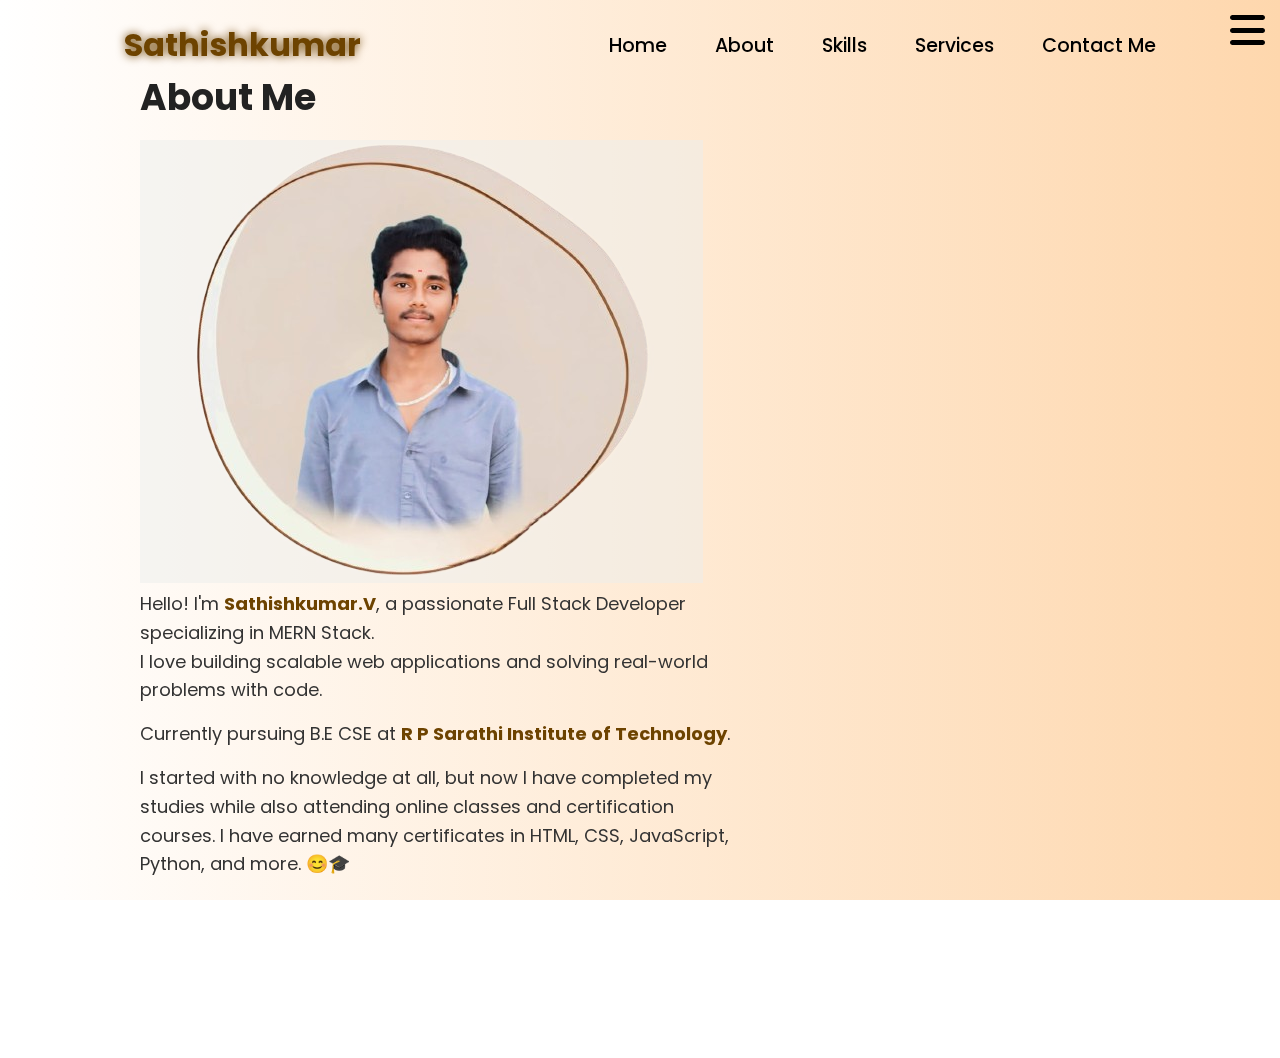
==== about.html @ 6acb1873 "Initial commit" ====
<!DOCTYPE html>
<html lang="en">

<head>
    <meta charset="UTF-8">
    <meta name="viewport" content="width=device-width, initial-scale=1.0">
    <link rel="stylesheet" href="https://cdnjs.cloudflare.com/ajax/libs/font-awesome/6.7.1/css/all.min.css">
    <title>About Me(Sathishkumar.V)</title>
</head>

<style>
    @import url('https://fonts.googleapis.com/css2?family=Poppins:wght@100;200;300;400;500;600&display=swap');

    * {
        padding: 0;
        margin: 0;
        font-family: 'Poppins', sans-serif;
        box-sizing: border-box;
    }

    html {
        overflow-x: hidden;
    }

    body {
        width: 100%;
        height: 100vh;
        overflow-x: hidden;
        overflow-y: auto;
        background: linear-gradient(to right, rgb(255, 255, 255), rgb(254, 215, 173));
    }

    nav {
        width: 100%;
        height: 10vh;
        position:fixed;
        top: 0%;
        left: 0%;
    }


    .nav-container {
        width: 100%;
        height: 100%;
        display: flex;
        justify-content: space-around;
        align-items: center;
    }

    .logo {
        color: black;
        font-size: 2rem;
        font-weight: bolder;
    }

    .logo span {
        color: rgb(109, 67, 0);
        text-shadow: 0 0 10px rgb(109, 67, 0);
    }

    .hamburg {
        cursor: pointer;
        position: absolute;
        right: 15px;
        top: 10px;
        color: black;
        font-size: 2.5rem;
        transition: 0.3s ease-in-out;
    }

    .hamburg:hover {
        color: rgb(109, 67, 0);
    }

    .nav-container .links {
        display: flex;
        gap: 3rem;
        align-items: center;
    }

    .nav-container .links a {
        position: relative;
        font-size: 1.2rem;
        color: black;
        text-decoration: none;
        font-weight: 500;
        transform: 0.3s linear;
    }

    .nav-container .links a::before {
        position: absolute;
        content: "";
        bottom: -3px;
        left: 0;
        width: 0%;
        height: 3px;
        background-color: rgb(109, 67, 0);
        transition: 0.2s linear;
    }

    .nav-container .links a:hover::before {
        width: 100%;
    }


    .nav-container .links a:hover {
        color: rgb(109, 67, 0);
    }


    .cancel {
        color: white;
        display: flex;
        text-decoration: none;
        justify-content: center;
        padding: 15px 0;
        align-items: center;
        transition: 0.2s linear;

    }

    .cancel:hover {
        background-color: rgb(109, 67, 0);
    }


    .dropdown {
        position: absolute;
        top: 0;
        width: 100%;
        height: auto;
        backdrop-filter: brightness(40%) blur(3px);
        box-shadow: 0 0 20px black;
        transform: translateY(-500px);
        transition: transform 0.3s ease-in-out;
    }


    .dropdown .links a {
        color: white;
        display: flex;
        text-decoration: none;
        justify-content: center;
        padding: 15px 0;
        align-items: center;
        transition: 0.2s linear;
    }

    .dropdown .links a:hover {
        background-color: rgb(109, 67, 0);
    }

    section {
        width: 100%;
        min-height: 100vh;
        padding-bottom: 50px;
    }

    .content h1 {
        font-size: clamp(1rem, 2rem + 5vw, 3rem);
    }

    .content h1 span {
        color: rgb(109, 67, 0);
        text-shadow: 0 0 10px rgb(109, 67, 0);
    }

    .content .typewriter {
        font-weight: 600;
        font-size: clamp(1rem, 1rem + 5vw, 2rem);
    }

    @media (max-width: 768px) {
        .about-container {
            flex-direction: column;
            text-align: center;
        }

        .about-image img {
            width: 200px;
        }

        body {
            overflow-y: visible;
        }

        nav .logo {
            position: absolute;
            top: 16px;
            left: 15px;
            font-size: 1.5rem;
        }

        .main-container {
            display: flex;
            flex-direction: column;
        }

        .nav-container .links {
            display: none;
        }

        .hamburg {
            display: block;
        }

        .cancel {
            color: white;
        }
    }
</style>

<body>
    <nav>
        <div class="nav-container">
            <div class="logo" data-aos="zoom-in" data-aos-duration="1000">
                <span>Sathishkumar</span>
            </div>
            <div class="links" id="navLinks">
                <a href="index.html">Home</a>
                <a href="about.html">About</a>
                <a href="skills.html">Skills</a>
                <a href="services.html">Services</a>
                <a href="contact.html">Contact Me</a>
            </div>
            <i class="fa-solid fa-bars hamburg" onclick="toggleMenu()"></i>
        </div>
        <div class="dropdown" id="mobileMenu">
            <div class="links">
                <a href="index.html">Home</a>
                <a href="about.html">About</a>
                <a href="skills.html">Skills</a>
                <a href="services.html">Services</a>
                <a href="contact.html">Contact Me</a>
                <i class="fa-solid fa-xmark cancel" onclick="toggleMenu()"></i>
            </div>
        </div>
    </nav>

    <style>
        .about-section {
            background-color: transparent;
            padding: 50px 0;
            display: flex;
            justify-content: center;
            align-items: center;
            margin-top: 20px;
        }

        .about-container {
            display: flex;
            max-width: 1000px;
            width: 90%;
            align-items: center;
            justify-content: space-between;
            gap: 50px;
        }

        .about-content {
            max-width: 600px;
            color: #333;
        }

        .about-image image {
            width: 300px;
            height: auto;
            border-radius: 10px;
            box-shadow: 5px 5px 15px rgba(0, 0, 0, 0.2);
        }

        .about-content h1 {
            font-size: 36px;
            color: #222;
            margin-bottom: 15px;
        }

        .about-content p {
            font-size: 18px;
            line-height: 1.6;
            margin-bottom: 15px;
        }

        .about-content span {
            color: rgb(109, 67, 0);
            font-weight: bold;
        }

        .btn button {
            width: 40%;
            height: 6vh;
            margin: 30px;
            background-color: rgb(109, 67, 0);
            color: white;
            border: none;
            outline: none;
            font-size: 100%;
            font-weight: 700;
            border-radius: 5px;
            transition: 0.2s linear;
        }

        .btn button:hover {
            scale: 1.1;
            color: rgb(109, 67, 0);
            border: 2px solid rgb(109, 67, 0);
            background-color: transparent;
            font-weight: 700;
            box-shadow: 0 0 40px rgb(109, 67, 0);
        }

        .cancel {
            color: white;
            display: flex;
            text-decoration: none;
            justify-content: center;
            padding: 15px 0;
            align-items: center;
            transition: 0.2s linear;

        }

        .cancel:hover {
            background-color: rgb(109, 67, 0);
        }
    </style>

    <section class="about-section">
        <div class="about-container">
            <div class="about-content">
                <h1>About Me</h1>
                <div class="about-image">
                    <img src="main.png" alt="Sathishkumar Profile">
                </div>
                <p>Hello! I'm <span>Sathishkumar.V</span>, a passionate Full Stack Developer specializing in MERN
                    Stack.<br> I love building scalable web applications and solving real-world problems with code.</p>
                <p>Currently pursuing B.E CSE at <span>R P Sarathi Institute of Technology</span>.</p>
                <p>I started with no knowledge at all, but now I have completed my studies while also attending online
                    classes and certification courses. I have earned many certificates in HTML, CSS, JavaScript, Python,
                    and more. 😊🎓</p>
                <a class="btn" href="Sathishkumar_Resume.pdf"><button>Download Resume</button></a>
            </div>
        </div>
    </section>

    <script>
        function toggleMenu() {
            const navbar = document.getElementById("mobileMenu");
            navbar.style.transform = navbar.style.transform === "translateY(0px)" ? "translateY(-500px)" : "translateY(0px)";
        }
    </script>
</body>

</html>
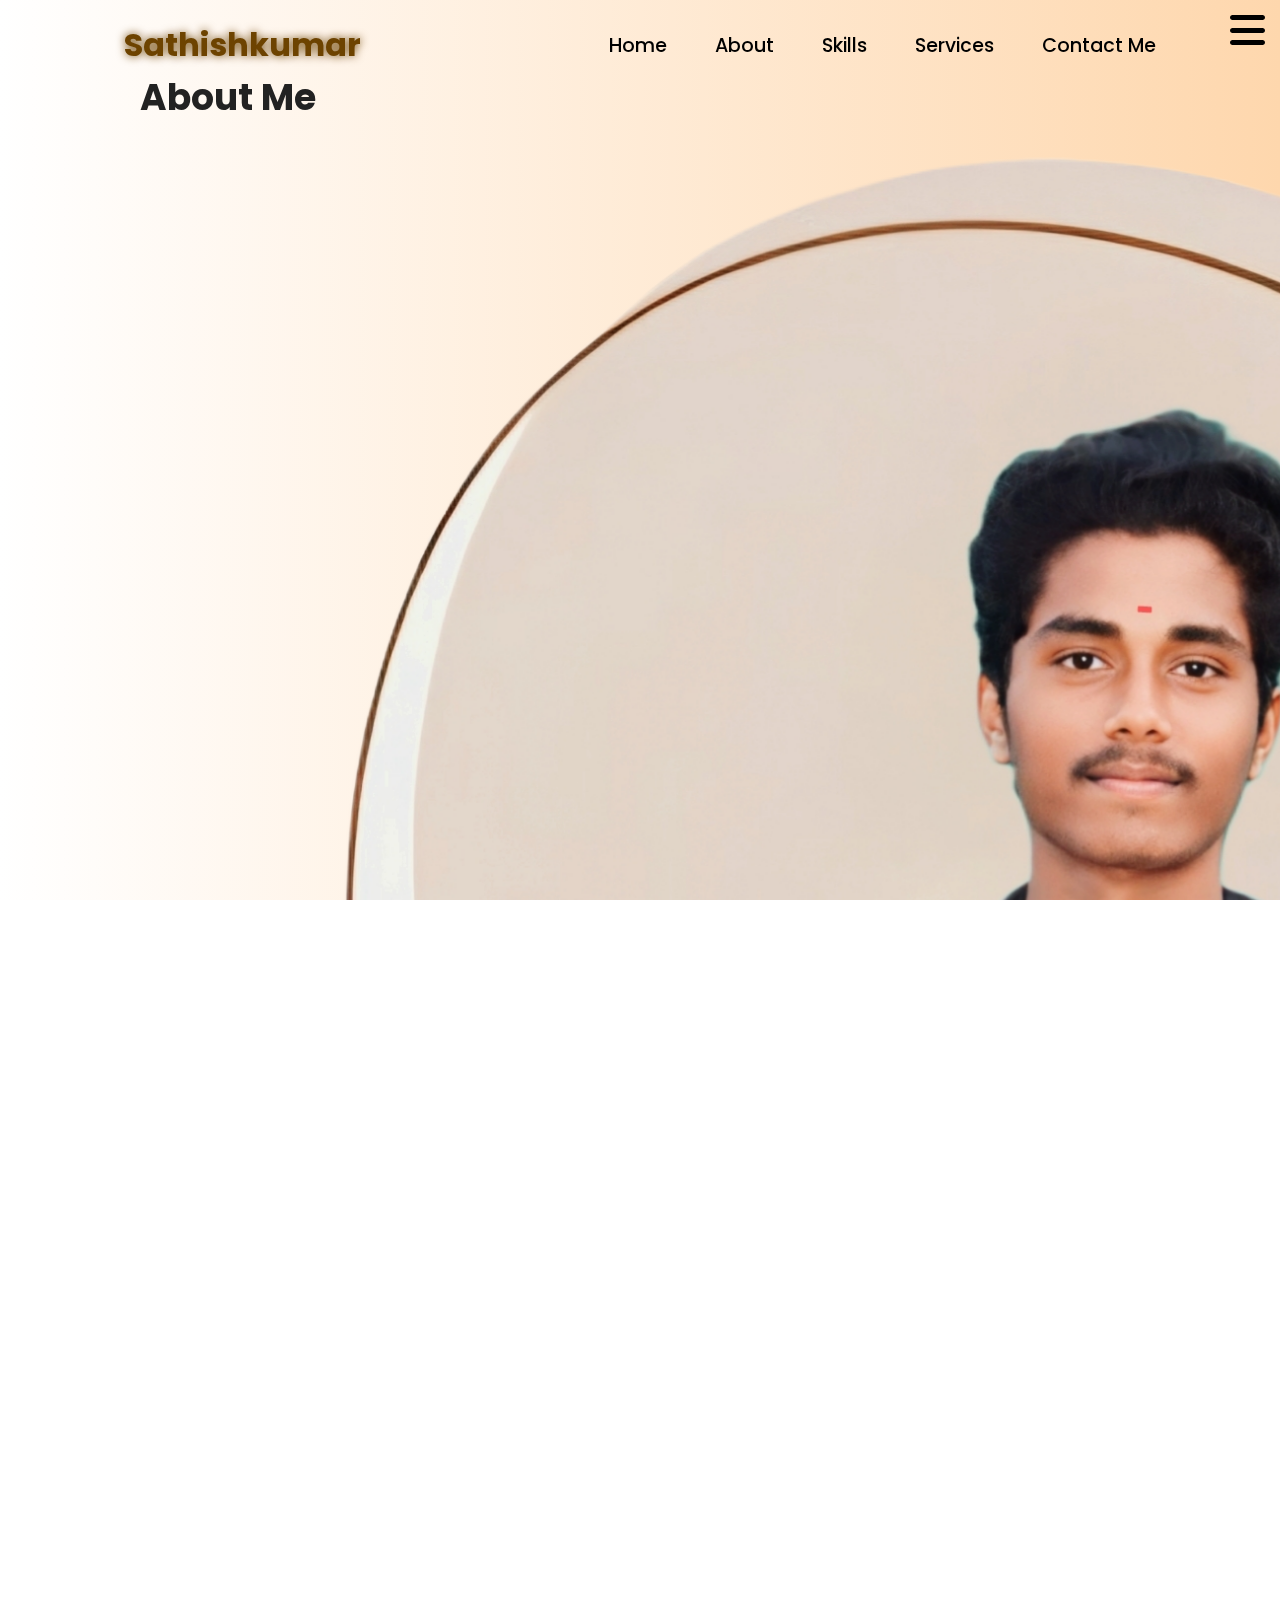
==== commit d32887f6: "Update about.html" ====
--- a/about.html
+++ b/about.html
@@ -262,10 +262,16 @@
         }
 
         .about-image image {
-            width: 300px;
+
             height: auto;
             border-radius: 10px;
+            z-index: -1;
+            width: 50%;
             box-shadow: 5px 5px 15px rgba(0, 0, 0, 0.2);
+        }
+
+        .about-image .image img {
+            width: 100%;
         }
 
         .about-content h1 {
@@ -350,4 +356,4 @@
     </script>
 </body>
 
-</html>+</html>
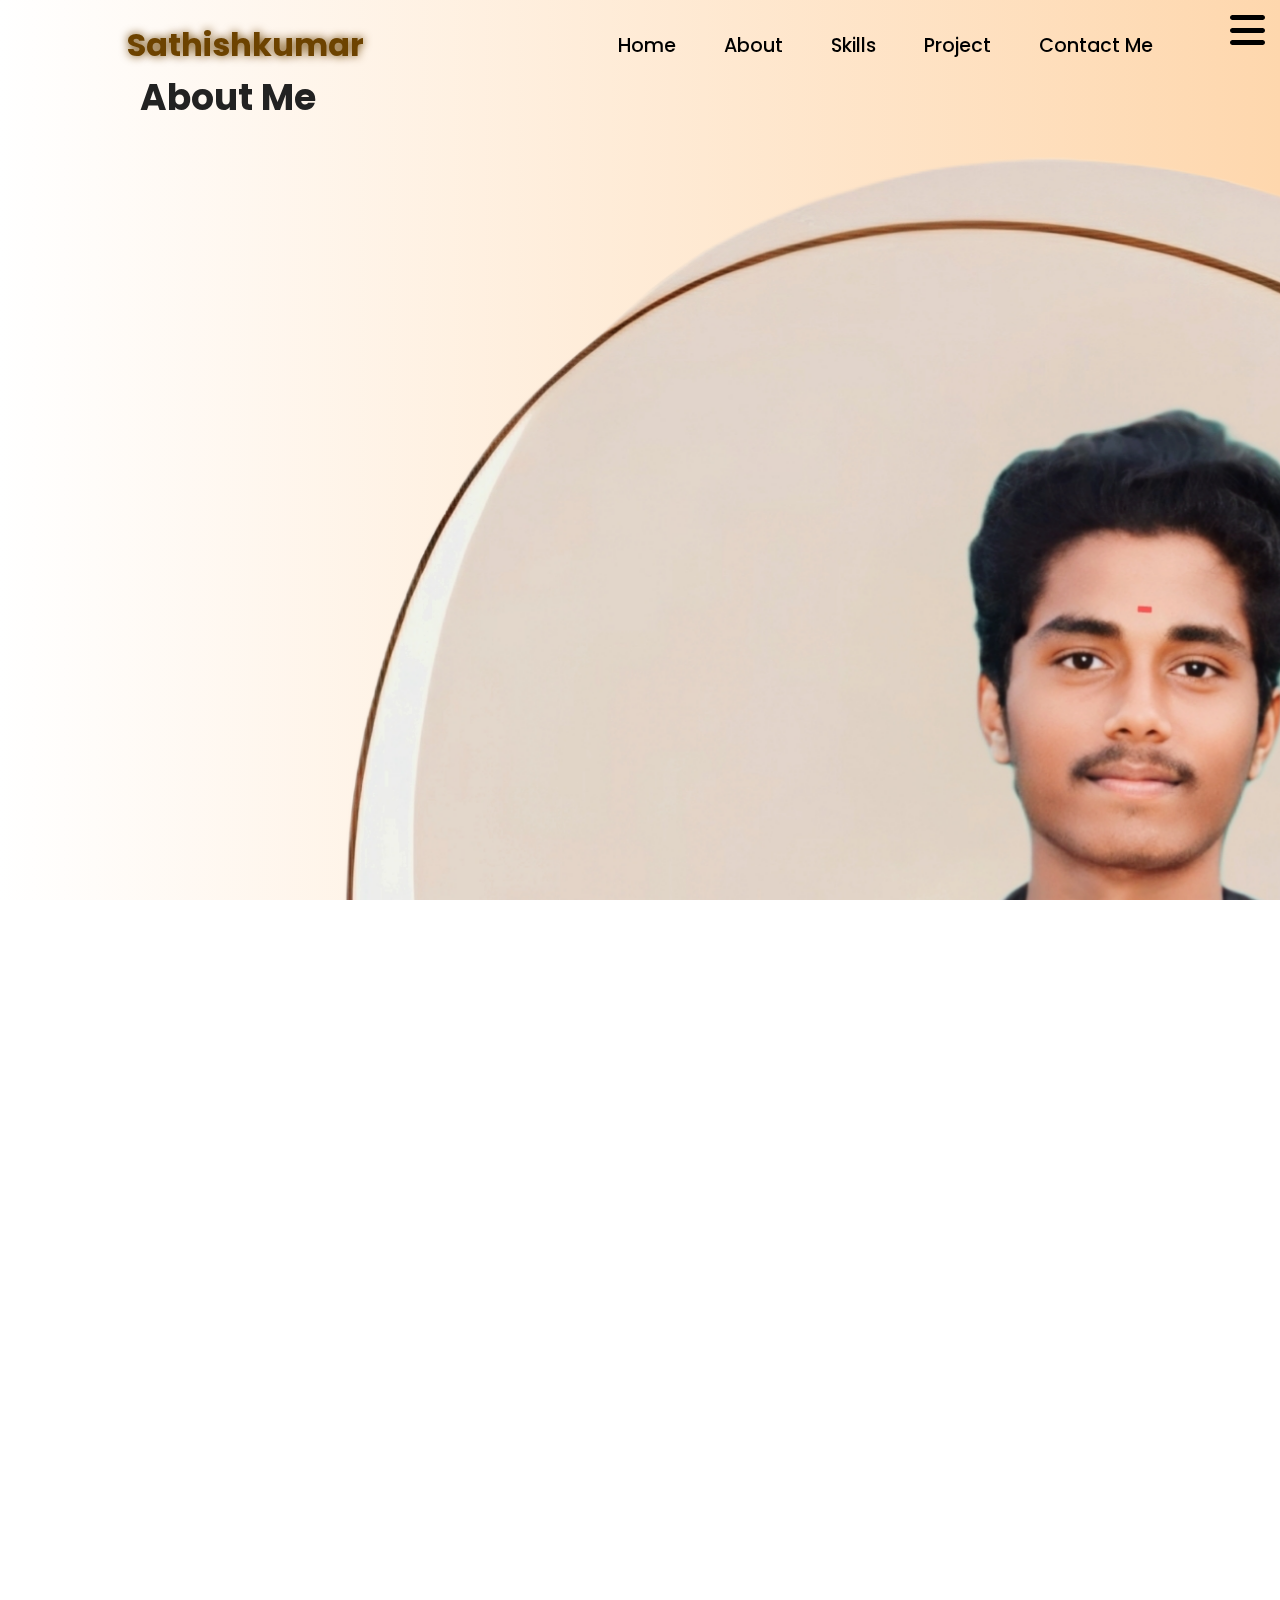
==== commit 202d417c: "Update about.html" ====
--- a/about.html
+++ b/about.html
@@ -220,7 +220,7 @@
                 <a href="index.html">Home</a>
                 <a href="about.html">About</a>
                 <a href="skills.html">Skills</a>
-                <a href="services.html">Services</a>
+                <a href="services.html">Project</a>
                 <a href="contact.html">Contact Me</a>
             </div>
             <i class="fa-solid fa-bars hamburg" onclick="toggleMenu()"></i>
@@ -230,7 +230,7 @@
                 <a href="index.html">Home</a>
                 <a href="about.html">About</a>
                 <a href="skills.html">Skills</a>
-                <a href="services.html">Services</a>
+                <a href="services.html">Project</a>
                 <a href="contact.html">Contact Me</a>
                 <i class="fa-solid fa-xmark cancel" onclick="toggleMenu()"></i>
             </div>
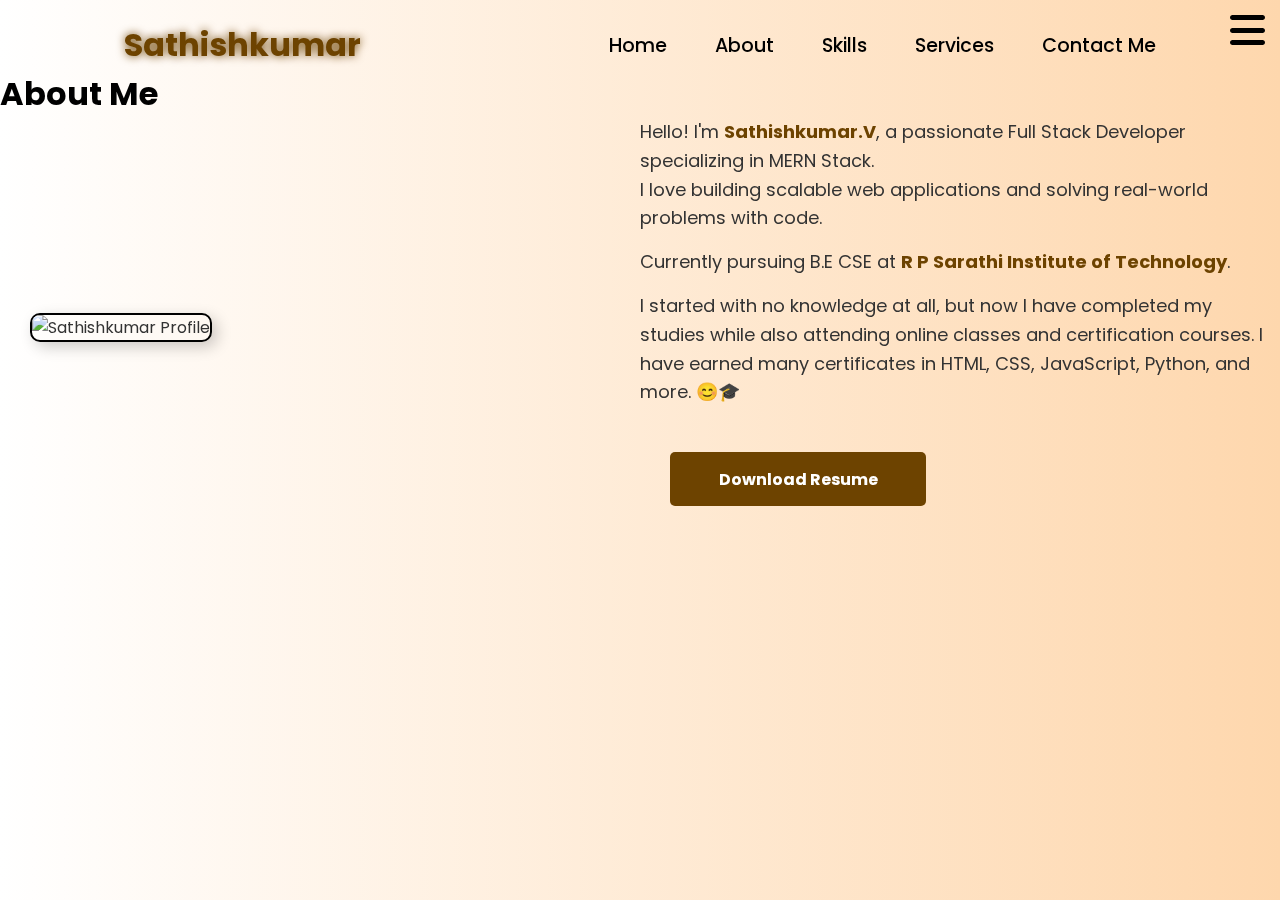
==== commit 311c2290: "Update about.html" ====
--- a/about.html
+++ b/about.html
@@ -33,7 +33,7 @@
     nav {
         width: 100%;
         height: 10vh;
-        position:fixed;
+        position: fixed;
         top: 0%;
         left: 0%;
     }
@@ -168,45 +168,6 @@
     .content .typewriter {
         font-weight: 600;
         font-size: clamp(1rem, 1rem + 5vw, 2rem);
-    }
-
-    @media (max-width: 768px) {
-        .about-container {
-            flex-direction: column;
-            text-align: center;
-        }
-
-        .about-image img {
-            width: 200px;
-        }
-
-        body {
-            overflow-y: visible;
-        }
-
-        nav .logo {
-            position: absolute;
-            top: 16px;
-            left: 15px;
-            font-size: 1.5rem;
-        }
-
-        .main-container {
-            display: flex;
-            flex-direction: column;
-        }
-
-        .nav-container .links {
-            display: none;
-        }
-
-        .hamburg {
-            display: block;
-        }
-
-        .cancel {
-            color: white;
-        }
     }
 </style>
 
@@ -220,7 +181,7 @@
                 <a href="index.html">Home</a>
                 <a href="about.html">About</a>
                 <a href="skills.html">Skills</a>
-                <a href="services.html">Project</a>
+                <a href="services.html">Services</a>
                 <a href="contact.html">Contact Me</a>
             </div>
             <i class="fa-solid fa-bars hamburg" onclick="toggleMenu()"></i>
@@ -230,7 +191,7 @@
                 <a href="index.html">Home</a>
                 <a href="about.html">About</a>
                 <a href="skills.html">Skills</a>
-                <a href="services.html">Project</a>
+                <a href="services.html">Services</a>
                 <a href="contact.html">Contact Me</a>
                 <i class="fa-solid fa-xmark cancel" onclick="toggleMenu()"></i>
             </div>
@@ -241,37 +202,38 @@
         .about-section {
             background-color: transparent;
             padding: 50px 0;
-            display: flex;
-            justify-content: center;
-            align-items: center;
+            width: 100%;
             margin-top: 20px;
         }
 
         .about-container {
             display: flex;
-            max-width: 1000px;
-            width: 90%;
+            width: 100%;
+            height: auto;
             align-items: center;
             justify-content: space-between;
             gap: 50px;
         }
 
         .about-content {
-            max-width: 600px;
+            width: 100%;
             color: #333;
-        }
-
-        .about-image image {
-
+            display: flex;
+            align-items: center;
+        }
+
+        .about-image {
+            width: 50%;
             height: auto;
+        }
+
+        .about-image img {
+            width: 563px;
+            height: auto;
+            margin-left: 30px;
             border-radius: 10px;
-            z-index: -1;
-            width: 50%;
+            border: 2px solid #000;
             box-shadow: 5px 5px 15px rgba(0, 0, 0, 0.2);
-        }
-
-        .about-image .image img {
-            width: 100%;
         }
 
         .about-content h1 {
@@ -328,25 +290,95 @@
         .cancel:hover {
             background-color: rgb(109, 67, 0);
         }
+
+        .content {
+            width: 50%;
+        }
     </style>
 
     <section class="about-section">
+        <h1>About Me</h1>
         <div class="about-container">
             <div class="about-content">
-                <h1>About Me</h1>
                 <div class="about-image">
-                    <img src="main.png" alt="Sathishkumar Profile">
+                    <img src="professional.jpg" alt="Sathishkumar Profile">
                 </div>
-                <p>Hello! I'm <span>Sathishkumar.V</span>, a passionate Full Stack Developer specializing in MERN
-                    Stack.<br> I love building scalable web applications and solving real-world problems with code.</p>
-                <p>Currently pursuing B.E CSE at <span>R P Sarathi Institute of Technology</span>.</p>
-                <p>I started with no knowledge at all, but now I have completed my studies while also attending online
-                    classes and certification courses. I have earned many certificates in HTML, CSS, JavaScript, Python,
-                    and more. 😊🎓</p>
-                <a class="btn" href="Sathishkumar_Resume.pdf"><button>Download Resume</button></a>
+                <div class="content">
+                    <p>Hello! I'm <span>Sathishkumar.V</span>, a passionate Full Stack Developer specializing in MERN
+                        Stack.<br> I love building scalable web applications and solving real-world problems with code.
+                    </p>
+                    <p>Currently pursuing B.E CSE at <span>R P Sarathi Institute of Technology</span>.</p>
+                    <p>I started with no knowledge at all, but now I have completed my studies while also attending
+                        online
+                        classes and certification courses. I have earned many certificates in HTML, CSS, JavaScript,
+                        Python,
+                        and more. 😊🎓</p>
+                    <a class="btn" href="Sathishkumar_Resume.pdf"><button>Download Resume</button></a>
+                </div>
             </div>
         </div>
     </section>
+
+    <style>
+        @media (max-width: 884px) {
+            body {
+                overflow-y: visible;
+            }
+
+            section {
+                width: 100%;
+                height: auto;
+            }
+
+            .about-container {
+                display: flex;
+                flex-direction: column;
+            }
+
+            .about-content {
+                display: flex;
+                flex-direction: column;
+            }
+
+            .about-image{
+                width: 100%;
+                margin-bottom: 10px;
+            }
+
+            .about-image img{
+                width: 400px;
+                height: auto;
+            }
+
+            .content {
+                width: 90%;
+            }
+
+            section h1{
+                display: flex;
+                justify-content: center;
+            }
+
+            nav .logo {
+                position: absolute;
+                top: 16px;
+                left: 15px;
+                font-size: 1.5rem;
+            }
+
+            .nav-container .links {
+                display: none;
+            }
+
+            .hamburg {
+                display: block;
+            }
+
+            .cancel {
+                color: white;
+            }
+        }
+    </style>
 
     <script>
         function toggleMenu() {
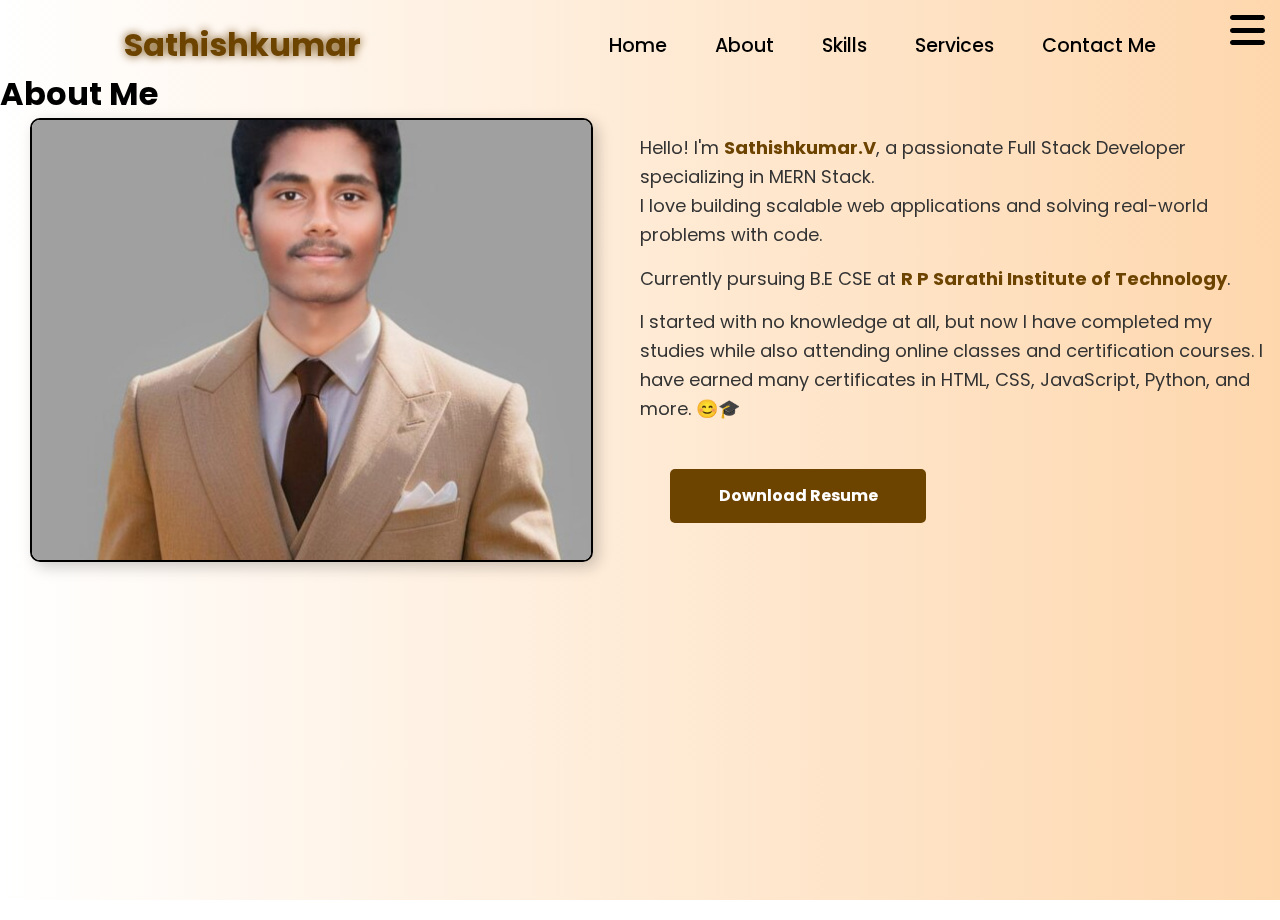
==== commit c8bb7ac9: "Update about.html" ====
--- a/about.html
+++ b/about.html
@@ -4,6 +4,7 @@
 <head>
     <meta charset="UTF-8">
     <meta name="viewport" content="width=device-width, initial-scale=1.0">
+    <link rel="icon" href="favicon.ico" type="image/x-icon">
     <link rel="stylesheet" href="https://cdnjs.cloudflare.com/ajax/libs/font-awesome/6.7.1/css/all.min.css">
     <title>About Me(Sathishkumar.V)</title>
 </head>
